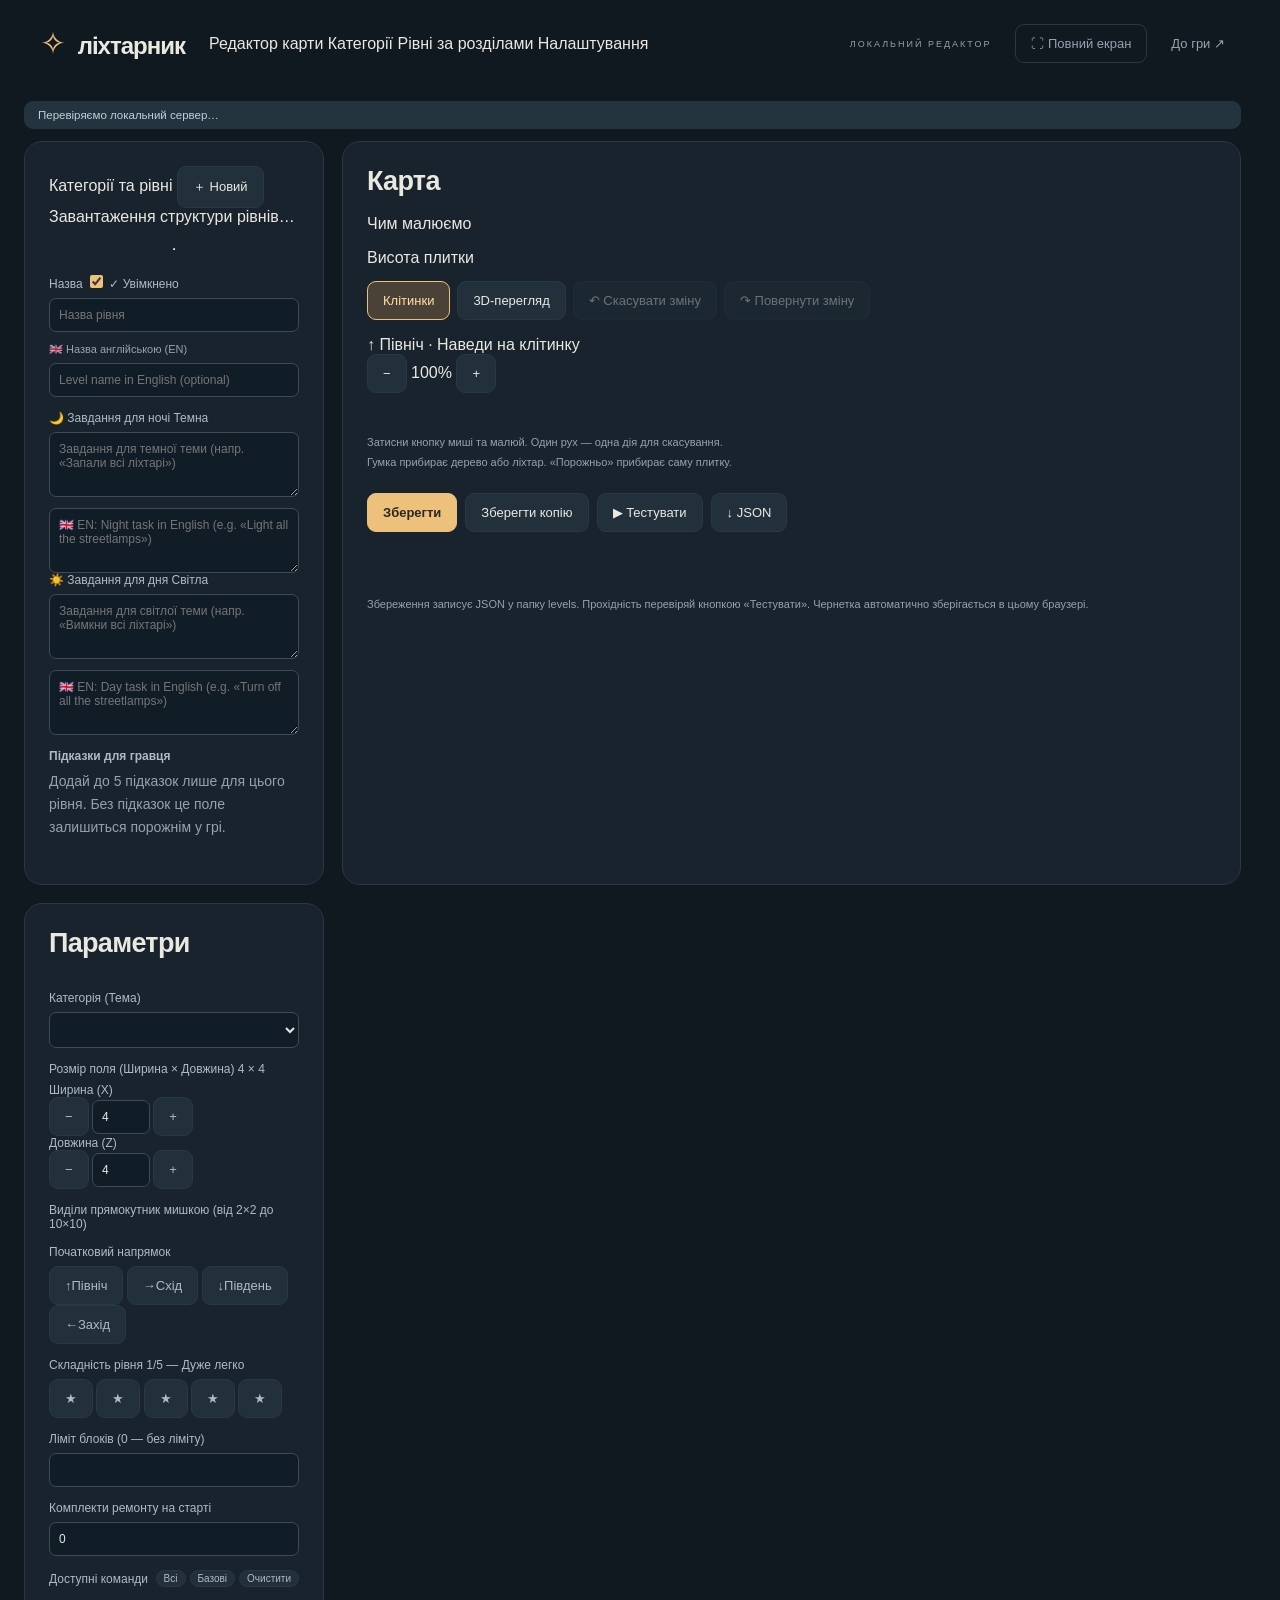
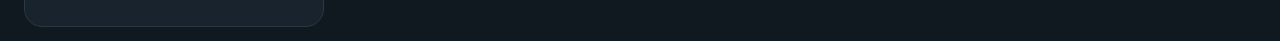
==== admin/index.html @ 7a28d60d "Bump asset version to v0.3 so CDN serves fresh CSS and JS Cloudflare kept serving the old home.css/g" ====
<!doctype html>
<html lang="uk">
<head>
  <meta charset="utf-8">
  <meta name="viewport" content="width=device-width,initial-scale=1">
  <title>Редактор — Ліхтарник</title>
  <link rel="stylesheet" href="../style.css?v0.3">
  <link rel="stylesheet" href="editor.css?v0.3">
  <link rel="stylesheet" href="hints.css?v0.3">
  <link rel="stylesheet" href="auth.css?v0.3">
  <script src="auth.js?v0.3"></script>
</head>
<body>
  <header>
    <a class="brand" href="../"><span class="brand-icon">✧</span> ліхтарник</a>
    <nav class="admin-nav" aria-label="Розділи адмінки">
      <a href="index.html" class="admin-tab active" aria-current="page">Редактор карти</a>
      <a href="categories.html" class="admin-tab">Категорії</a>
      <a href="levels.html" class="admin-tab">Рівні за розділами</a>
      <a href="settings.html" class="admin-tab">Налаштування</a>
    </nav>
    <span class="header-note">ЛОКАЛЬНИЙ РЕДАКТОР</span>
    <button id="admin-fullscreen" class="quiet btn-admin-fullscreen" aria-label="Повний екран" title="Увімкнути повний екран">⛶ Повний екран</button>
    <a class="back" href="../">До гри ↗</a>
  </header>

  <main>
    <h1 style="position:absolute;width:1px;height:1px;padding:0;margin:-1px;overflow:hidden;clip:rect(0,0,0,0);white-space:nowrap;border:0">Редактор рівнів</h1>
    <div id="connection" class="notice" style="margin-bottom:12px;padding:8px 14px;font-size:11.5px">Перевіряємо локальний сервер…</div>

    <div class="admin-layout">
      <!-- Ліва панель: Список рівнів, назва, завдання -->
      <section class="panel editor-sidebar-left">
        <div class="admin-fields">
          <div class="level-nav-panel">
            <div class="level-nav-head">
              <span class="level-nav-title">Категорії та рівні</span>
              <button type="button" id="new" class="btn-new-global" title="Створити новий рівень">＋ Новий</button>
            </div>
            <div id="level-tree" class="level-tree-container">
              <div class="tree-loading">Завантаження структури рівнів…</div>
            </div>
          </div>

          <hr class="nav-divider">

          <div class="field field-level-title-group">
            <div class="field-title-header">
              <label for="name" class="field-label-text">Назва</label>
              <label class="level-enabled-toggle is-enabled" title="Якщо галочку знято — рівень вимкнений та прихований від гравців у грі">
                <input type="checkbox" id="level-enabled" checked>
                <span id="level-enabled-label" class="level-enabled-status">✓ Увімкнено</span>
              </label>
            </div>
            <input id="name" maxlength="80" placeholder="Назва рівня">
            <label for="nameEn" class="field-label-text" style="margin-top:4px;font-size:11px;opacity:0.85">🇬🇧 Назва англійською (EN)</label>
            <input id="nameEn" maxlength="80" placeholder="Level name in English (optional)">
          </div>
          <input type="hidden" id="id">
          <div class="task-fields-container">
            <div class="field task-field task-night">
              <label for="descriptionNight" class="task-field-label">
                <span class="theme-icon">🌙</span>
                <span>Завдання для ночі</span>
                <span class="task-badge night-badge">Темна</span>
              </label>
              <textarea id="descriptionNight" maxlength="500" placeholder="Завдання для темної теми (напр. «Запали всі ліхтарі»)" rows="2"></textarea>
              <textarea id="descriptionNightEn" maxlength="500" placeholder="🇬🇧 EN: Night task in English (e.g. «Light all the streetlamps»)" rows="2" style="margin-top:4px"></textarea>
            </div>
            <div class="field task-field task-day">
              <label for="descriptionDay" class="task-field-label">
                <span class="theme-icon">☀️</span>
                <span>Завдання для дня</span>
                <span class="task-badge day-badge">Світла</span>
              </label>
              <textarea id="descriptionDay" maxlength="500" placeholder="Завдання для світлої теми (напр. «Вимкни всі ліхтарі»)" rows="2"></textarea>
              <textarea id="descriptionDayEn" maxlength="500" placeholder="🇬🇧 EN: Day task in English (e.g. «Turn off all the streetlamps»)" rows="2" style="margin-top:4px"></textarea>
            </div>
            <input type="hidden" id="description">
          </div>
          <div class="field level-hints-section">
            <strong>Підказки для гравця</strong>
            <p class="level-hints-source">Додай до 5 підказок лише для цього рівня. Без підказок це поле залишиться порожнім у грі.</p>
            <div id="level-hints" class="hint-editor-list"></div>
          </div>
        </div>
      </section>

      <!-- Центральна панель: Карта та малювання -->
      <section class="panel editor-main">
        <div class="section-top" style="margin-top:0">
          <h2>Карта</h2>
          <span id="dirty" class="dirty"></span>
        </div>
        <div class="brush-panel">
          <span class="brush-label">Чим малюємо</span>
          <div class="toolbar" id="tools"></div>
          <div id="height-tools" class="height-tools">
            <span>Висота плитки</span>
            <div id="heights"></div>
          </div>
          <div id="lamp-tools" class="lamp-tools" hidden>
            <span id="light-tools-label">Стан світла (для ночі)</span>
            <div class="lamp-state-buttons" role="radiogroup" aria-label="Стан світла для ночі">
              <button type="button" id="lamp-state-off" class="lamp-state-btn selected" data-state="off" aria-pressed="true">
                <span class="lamp-dot off">●</span>
                <span>Вимкнений</span>
              </button>
              <button type="button" id="lamp-state-on" class="lamp-state-btn" data-state="on" aria-pressed="false">
                <span class="lamp-dot on">✦</span>
                <span>Ввімкнений</span>
              </button>
              <button type="button" id="lamp-state-spark" class="lamp-state-btn" data-state="spark" aria-pressed="false">
                <span class="lamp-dot spark">⚡</span>
                <span>Іскрить</span>
              </button>
              <button type="button" id="lamp-state-no-bulb" class="lamp-state-btn" data-state="no-bulb" aria-pressed="false">
                <span class="lamp-dot no-bulb">💡⃠</span>
                <span>Без лампочки</span>
              </button>
            </div>
          </div>
          <div id="house-tools" class="house-tools" hidden>
            <span class="house-tools-label">Двері будиночка</span>
            <div id="house-direction-buttons" class="direction-group" role="radiogroup" aria-label="Напрямок дверей будиночка">
              <button type="button" class="dir-btn" data-dir="0" title="Північ (вгору)"><span class="dir-arrow">↑</span><span>Північ</span></button>
              <button type="button" class="dir-btn" data-dir="1" title="Схід (вправо)"><span class="dir-arrow">→</span><span>Схід</span></button>
              <button type="button" class="dir-btn selected" data-dir="2" title="Південь (вниз)"><span class="dir-arrow">↓</span><span>Південь</span></button>
              <button type="button" class="dir-btn" data-dir="3" title="Захід (вліво)"><span class="dir-arrow">←</span><span>Захід</span></button>
            </div>
          </div>
          <p id="brush-hint" class="brush-hint"></p>
        </div>
        <div class="toolbar">
          <button id="view-grid" class="selected">Клітинки</button>
          <button id="view-3d">3D-перегляд</button>
          <button id="undo" disabled title="Скасувати зміну (Ctrl+Z)">↶ Скасувати зміну</button>
          <button id="redo" disabled title="Повернути зміну (Ctrl+Y, Ctrl+Shift+Z)">↷ Повернути зміну</button>
        </div>
        <div id="map-workspace" class="map-workspace">
          <div class="map-topbar">
            <span>↑ Північ <span id="cell-info">· Наведи на клітинку</span></span>
            <div class="zoom-tools">
              <button id="zoom-out" aria-label="Зменшити карту">−</button>
              <span id="zoom-value">100%</span>
              <button id="zoom-in" aria-label="Збільшити карту">+</button>
            </div>
          </div>
          <div id="map-scroll" class="map-scroll">
            <div id="grid" class="edit-grid" aria-label="Редактор клітинок"></div>
          </div>
        </div>
        <div id="preview" class="scene" hidden></div>
        <p class="editor-legend">Затисни кнопку миші та малюй. Один рух — одна дія для скасування.<br>Гумка прибирає дерево або ліхтар. «Порожньо» прибирає саму плитку.</p>
        <div class="admin-actions">
          <button id="save" class="primary">Зберегти</button>
          <button id="copy">Зберегти копію</button>
          <button id="test">▶ Тестувати</button>
          <button id="export">↓ JSON</button>
        </div>
        <p id="status" class="status" role="status" aria-live="polite"></p>
        <p class="help">Збереження записує JSON у папку levels. Прохідність перевіряй кнопкою «Тестувати». Чернетка автоматично зберігається в цьому браузері.</p>
      </section>

      <!-- Права панель: Параметри рівня (Категорія, розмір, команди) -->
      <section class="panel editor-sidebar-right">
        <div class="admin-fields">
          <div class="section-top" style="margin-top:0">
            <h2>Параметри</h2>
          </div>
          <label class="field">Категорія (Тема)
            <select id="category"></select>
          </label>
          <div class="field size-picker-container">
            <div class="size-picker-header">
              <span>Розмір поля (Ширина × Довжина)</span>
              <span id="size-preview-badge" class="size-badge">4 × 4</span>
            </div>
            <div class="size-steppers">
              <div class="size-stepper-item">
                <span class="size-stepper-label">Ширина (X)</span>
                <div class="size-stepper-control">
                  <button type="button" id="btn-width-dec" class="size-step-btn" title="Зменшити ширину" aria-label="Зменшити ширину">−</button>
                  <input type="number" id="width" min="2" max="10" value="4" class="size-input" aria-label="Ширина поля (від 2 до 10)">
                  <button type="button" id="btn-width-inc" class="size-step-btn" title="Збільшити ширину" aria-label="Збільшити ширину">+</button>
                </div>
              </div>
              <div class="size-stepper-item">
                <span class="size-stepper-label">Довжина (Z)</span>
                <div class="size-stepper-control">
                  <button type="button" id="btn-depth-dec" class="size-step-btn" title="Зменшити довжину" aria-label="Зменшити довжину">−</button>
                  <input type="number" id="depth" min="2" max="10" value="4" class="size-input" aria-label="Довжина поля (від 2 до 10)">
                  <button type="button" id="btn-depth-inc" class="size-step-btn" title="Збільшити довжину" aria-label="Збільшити довжину">+</button>
                </div>
              </div>
            </div>
            <div id="size-matrix" class="size-matrix" role="grid" aria-label="Вибір розміру поля"></div>
            <div class="size-picker-hint">
              <span id="size-picker-info">Виділи прямокутник мишкою (від 2×2 до 10×10)</span>
            </div>
          </div>
          <div class="field">
            <span>Початковий напрямок</span>
            <div id="direction-buttons" class="direction-group" role="radiogroup" aria-label="Початковий напрямок персонажа">
              <button type="button" class="dir-btn" data-dir="0" title="Північ (верх карти)"><span class="dir-arrow">↑</span><span>Північ</span></button>
              <button type="button" class="dir-btn" data-dir="1" title="Схід (вправо)"><span class="dir-arrow">→</span><span>Схід</span></button>
              <button type="button" class="dir-btn" data-dir="2" title="Південь (вниз)"><span class="dir-arrow">↓</span><span>Південь</span></button>
              <button type="button" class="dir-btn" data-dir="3" title="Захід (вліво)"><span class="dir-arrow">←</span><span>Захід</span></button>
            </div>
          </div>
          <div class="field">
            <div class="diff-picker-header">
              <span>Складність рівня</span>
              <span id="diff-picker-label" class="diff-picker-label">1/5 — Дуже легко</span>
            </div>
            <div id="difficulty-picker" class="difficulty-picker" role="radiogroup" aria-label="Складність рівня">
              <button type="button" class="diff-star-btn" data-value="1" title="1/5 — Дуже легко" aria-label="1 зірка — Дуже легко">★</button>
              <button type="button" class="diff-star-btn" data-value="2" title="2/5 — Легко" aria-label="2 зірки — Легко">★</button>
              <button type="button" class="diff-star-btn" data-value="3" title="3/5 — Середня" aria-label="3 зірки — Середня">★</button>
              <button type="button" class="diff-star-btn" data-value="4" title="4/5 — Складно" aria-label="4 зірки — Складно">★</button>
              <button type="button" class="diff-star-btn" data-value="5" title="5/5 — Дуже складно" aria-label="5 зірок — Дуже складно">★</button>
            </div>
            <input type="hidden" id="difficulty" value="1">
          </div>
          <label class="field">Ліміт блоків (0 — без ліміту)
            <input id="limit" type="number" min="0" max="100">
          </label>
          <label class="field">Комплекти ремонту на старті
            <input id="repairKits" type="number" min="0" max="99" value="0">
          </label>
          <div class="field">
            <div style="display:flex;justify-content:space-between;align-items:center">
              <span>Доступні команди</span>
              <div style="display:flex;gap:4px">
                <button type="button" id="btn-all-cmds" style="padding:2px 7px;font-size:10px">Всі</button>
                <button type="button" id="btn-basic-cmds" style="padding:2px 7px;font-size:10px">Базові</button>
                <button type="button" id="btn-clear-cmds" style="padding:2px 7px;font-size:10px">Очистити</button>
              </div>
            </div>
            <div id="allowed" class="check-list"></div>
          </div>
          <div class="field" id="field-if-settings" style="display:none;background:rgba(255,255,255,0.03);padding:10px;border-radius:6px;border:1px solid rgba(255,255,255,0.08);margin-top:8px">
            <div style="font-weight:600;font-size:12px;margin-bottom:8px;display:flex;align-items:center;gap:6px">
              <span>❓ Налаштування «Якщо» (if)</span>
            </div>
            <div style="font-size:11px;opacity:0.8;margin-bottom:4px">Гілки розгалуження:</div>
            <div class="check-list" style="margin-bottom:8px">
              <label><input type="checkbox" id="if-allow-elif"> ＋ elif (інакше якщо)</label>
              <label><input type="checkbox" id="if-allow-else"> ＋ else (інакше)</label>
            </div>
            <div style="display:flex;justify-content:space-between;align-items:center;margin-bottom:4px">
              <span style="font-size:11px;opacity:0.8">Доступні датчики (умови):</span>
              <div style="display:flex;gap:4px">
                <button type="button" id="btn-all-sensors" style="padding:2px 7px;font-size:10px">Всі</button>
                <button type="button" id="btn-clear-sensors" style="padding:2px 7px;font-size:10px">Очистити</button>
              </div>
            </div>
            <div id="allowed-sensors" class="check-list"></div>
          </div>
        </div>
      </section>
    </div>
  </main>
  <script type="module" src="admin.js?v0.3"></script>
</body>
</html>
---- style.css ----
:root{font-family:Inter,"Segoe UI",Arial,sans-serif;color:#e9e9df;background:#101820;font-synthesis:none;color-scheme:dark;--muted:#93a3ae;--gold:#edc17c;--line:#2a3843;--panel:#18232d}html{scrollbar-gutter:stable}*{box-sizing:border-box}body{margin:0;min-height:100vh;display:flex;flex-direction:column}button,input,select,textarea{font:inherit}button,a,input,select,textarea{touch-action:manipulation}button{cursor:pointer}a{color:inherit;text-decoration:none}button{color:inherit;border:1px solid var(--line);background:#21303a;padding:11px 15px;border-radius:9px;font-size:13px}button:hover{background:#30414b}button:disabled{opacity:.4;cursor:default}button:focus-visible,a:focus-visible,input:focus-visible,select:focus-visible,textarea:focus-visible{outline:2px solid var(--gold);outline-offset:3px}header{width:100%;max-width:1440px;margin:0 auto;padding:24px 40px;display:flex;align-items:center;gap:24px;box-sizing:border-box}.brand{font-size:24px;font-weight:700;letter-spacing:-1px}.brand-icon{color:var(--gold);font-size:31px;margin-right:7px}.header-note{font-size:9px;letter-spacing:2px;color:var(--muted);margin-left:auto}.quiet{background:transparent;color:var(--muted)}main{flex:1;width:100%;max-width:1360px;margin:14px auto;padding:0 24px;box-sizing:border-box}footer{margin-top:auto;color:#687d8b;text-align:center;font-size:11px;padding:28px}h1,h2,h3,p{margin-top:0}h1{font-size:52px;line-height:1.08;letter-spacing:-2px;font-weight:650}h2{font-size:27px;letter-spacing:-.7px}h3{font-size:18px}p{line-height:1.65;color:var(--muted);font-size:14px}.eyebrow{font-size:10px;letter-spacing:2.5px;color:var(--gold);font-weight:650}.hero{display:grid;grid-template-columns:1fr 1fr;min-height:340px;align-items:center;border:1px solid var(--line);border-radius:20px;overflow:hidden;background:radial-gradient(ellipse at 80% 50%,#26343a,#15212b 65%);margin-bottom:36px}.hero-copy{padding:42px}.hero h1{margin:19px 0}.hero p{max-width:390px;margin:0}.hero-art{height:340px;position:relative}.section-top{display:flex;align-items:center;justify-content:space-between;gap:16px;margin:24px 0 18px}.section-top h2{margin:0}.section-top span{font-size:12px;color:var(--muted)}.level-grid{display:grid;grid-template-columns:repeat(3,1fr);gap:18px}.level-card{background:var(--panel);border:1px solid var(--line);border-radius:15px;overflow:hidden;transition:transform .2s,border-color .2s}.level-card:hover{transform:translateY(-3px);border-color:#a88d63}.card-art{height:145px;display:flex;align-items:center;justify-content:center;background:radial-gradient(ellipse,#31413e,#1b2931);position:relative}.mini-map{display:grid;gap:4px;transform:rotateX(48deg) rotateZ(-38deg);width:105px;height:105px}.mini-cell{background:#51656b;border-radius:2px;border-bottom:3px solid #30434b}.mini-cell.lamp{background:#e6bc72;box-shadow:0 0 15px #e6bc7266}.mini-cell.tree{background:#264d41}.mini-cell.hole{opacity:0}.badge{position:absolute;top:14px;left:16px;font-size:10px;color:#d4bd91;letter-spacing:1px}.completed{position:absolute;right:14px;top:14px;font-size:10px;color:#a3d2ac}.card-body{padding:22px}.card-body h3{margin-bottom:8px}.card-body p{font-size:12px;min-height:40px}.card-bottom{display:flex;justify-content:space-between;align-items:center;color:var(--gold);font-size:12px}.card-bottom span:first-child{color:var(--muted);font-size:10px}.game-top{display:flex;justify-content:space-between;align-items:center;margin:8px 0 20px;gap:12px}.back{color:var(--muted);font-size:13px}.game-layout{display:grid;grid-template-columns:minmax(0,1fr) 350px;gap:18px}.world{border:1px solid var(--line);border-radius:18px;overflow:hidden;background:#14212b;min-width:0;display:flex;flex-direction:column}.world-heading{padding:27px 30px 0}.world-heading h2{margin:10px 0}.world-heading p{margin-bottom:0}.scene{min-height:440px;position:relative;flex:1}.scene canvas,.hero-art canvas{display:block;width:100%;height:100%;position:absolute;inset:0}.world-bottom{display:flex;align-items:center;justify-content:space-between;gap:12px;padding:18px 27px;font-size:12px;color:var(--muted)}.lamp-count{color:var(--gold)}aside,.panel{border:1px solid var(--line);border-radius:18px;background:var(--panel);padding:24px}.section-label{display:flex;justify-content:space-between;align-items:center;font-size:14px;font-weight:600}.help{font-size:11px;margin:8px 0 15px}.palette{display:grid;grid-template-columns:1fr 1fr;gap:7px;margin-bottom:25px}.command{display:flex;align-items:center;gap:8px;padding:10px 9px;text-align:left;background:#23343e;font-size:11px}.command .icon{font-size:20px;color:var(--gold);width:20px;text-align:center}.count{font-size:11px;font-weight:400;color:var(--muted)}.program{min-height:170px;max-height:400px;overflow:auto;border:1px dashed #46535a;border-radius:10px;padding:9px;background:#121d26;margin-top:12px}.program:empty:before,.loop-body:empty:before{content:'Перетягни команду сюди';display:block;text-align:center;font-size:11px;color:#788e9d;padding:35px 4px}.block{border:1px solid #38505a;border-radius:7px;background:#243640;margin:5px 0;padding:7px;font-size:12px}.block-head{display:flex;align-items:center;gap:8px;cursor:grab}.block-head>span:first-child{color:var(--gold);font-size:18px}.block-head .block-remove{margin-left:auto;background:transparent;border:0;padding:0 4px;font-size:18px;color:#9aaeb8}.block select{width:51px;padding:3px}.block.active{border-color:var(--gold);box-shadow:0 0 0 1px var(--gold)}.loop{background:#2f3040;border-color:#57516a}.loop-body{min-height:65px;margin:8px 0 0 10px;padding:4px 6px;border-left:2px solid #9480b2}.loop-body.selected{background:#414151;outline:1px dashed #9480b2}.loop-hint{font-size:10px;color:#b5a7ca;display:block;padding-top:7px;cursor:pointer}.controls{display:flex;gap:8px;margin-top:18px}.primary{background:var(--gold);border-color:var(--gold);color:#292821;font-weight:650}.primary:hover{background:#f6d69d}#run{flex:1}.status{padding:12px 0 0;font-size:12px;min-height:55px;margin:0}.status.error{color:#efa29a}.status.success{color:#b1d9a0}.win{padding:18px;border:1px solid #6e8b5b;border-radius:10px;background:#26372f;margin-top:15px}.win p{color:#c4dab7;margin:0 0 12px}.rules{margin-top:16px;color:var(--muted);font-size:11px;line-height:1.8}.rules summary{cursor:pointer;color:#c6d2d8}.loading{padding:60px;text-align:center}.admin-layout{display:grid;grid-template-columns:300px 1fr;gap:18px}.admin-title{margin-bottom:24px}.admin-title h1{font-size:32px;margin-bottom:8px}.admin-fields{display:flex;flex-direction:column;gap:14px}.field{display:flex;flex-direction:column;gap:7px;font-size:12px;color:#aebbc4}input,select,textarea{background:#111d26;border:1px solid #3a4c58;border-radius:7px;padding:9px;color:#e4e8e7;min-width:0}textarea{resize:vertical;min-height:65px}.two-fields{display:grid;grid-template-columns:1fr 1fr;gap:10px}.check-list{display:grid;gap:9px;margin-top:8px}.check-list label{font-size:12px;color:#c1ccd2;display:flex;align-items:center;gap:8px}input[type=checkbox]{accent-color:#edc17c}.toolbar{display:flex;gap:7px;flex-wrap:wrap;margin-bottom:16px}.toolbar button.selected{border-color:var(--gold);background:#4a4236;color:#ffe1a7}.edit-grid{display:grid;gap:5px;max-width:580px;margin:20px auto;user-select:none;touch-action:none}.edit-cell{padding:0;aspect-ratio:1;min-width:0;border-radius:6px;border:1px solid #566b78;background:#304754;display:flex;flex-direction:column;align-items:center;justify-content:center;gap:2px;font-size:clamp(10px,2vw,18px)}.edit-cell small{font-size:10px;color:#a5b8c3}.edit-cell.hole{background:#101922;border:1px dashed #34424c;color:#52636e}.editor-main{min-width:0}.editor-main .scene{height:490px;min-height:300px}.admin-actions{display:flex;gap:8px;flex-wrap:wrap;margin-top:20px}.notice{font-size:12px;padding:12px 16px;background:#24343f;border-radius:9px;color:#bed0dc;margin-bottom:20px}.dirty{color:var(--gold);font-size:11px}.editor-legend{font-size:11px;line-height:1.8;color:var(--muted)}[hidden]{display:none!important}@media(min-width:1500px){.scene{min-height:540px}}@media(max-width:1000px){.game-layout{grid-template-columns:minmax(0,1fr) 310px}.hero h1{font-size:42px}.level-grid{grid-template-columns:repeat(2,1fr)}.header-note{display:none}}@media(max-width:740px){header{padding:20px;gap:10px}.brand{font-size:20px}main{padding:0 14px}.hero{grid-template-columns:1fr}.hero-copy{padding:28px}.hero h1{font-size:38px}.hero-art{height:240px}.game-layout,.admin-layout{grid-template-columns:1fr}.scene{min-height:340px}.world-heading{padding:22px 22px 0}.level-grid{grid-template-columns:1fr 1fr;gap:10px}.card-body{padding:15px}.card-art{height:125px}.card-body h3{font-size:16px}.card-body p{min-height:65px}.admin-layout>.panel{order:0}.program{max-height:none}.game-top{flex-wrap:wrap}.editor-main .scene{height:340px}.header-note{display:none}}@media(prefers-reduced-motion:reduce){*{scroll-behavior:auto!important;transition:none!important}}

/* Game: scene above a horizontal command workbench. */
.game-layout{grid-template-columns:minmax(0,1fr);gap:16px}.game-layout .world-heading{padding:20px 26px 0}.game-layout .world-heading h2{margin:7px 0}.game-layout .scene{min-height:280px;height:clamp(280px,38vh,430px);flex:none}.game-layout .world-bottom{padding:12px 26px}.program-panel{min-width:0;padding:22px 26px}.program-panel .palette{display:flex;gap:9px;overflow-x:auto;padding:3px 2px 12px;margin:0 0 15px}.program-panel .command{flex:0 0 auto;padding:12px 15px;gap:10px;min-height:48px;cursor:grab;font-size:12px;border-color:#3b505c;border-bottom-width:3px}.program-panel .command:active{cursor:grabbing}.command-grip{color:#718996;font-size:17px;margin-left:8px}.program-panel .program{display:flex;flex-wrap:wrap;align-content:flex-start;align-items:flex-start;gap:10px;padding:16px;min-height:125px;max-height:none;overflow:visible;border:1px dashed #4b6371;background:linear-gradient(135deg,#111e28,#16242d);transition:border-color .15s,background .15s}.program-panel .program:empty:before{content:'＋ Перетягни сюди першу команду';width:100%;padding:31px 5px;color:#819bab;font-size:12px}.program-panel .block{flex:0 0 auto;margin:0;min-width:145px;max-width:100%;padding:11px;border-radius:9px;box-shadow:0 3px 0 #0d1921;border-color:#415d6a}.program-panel .block-head{gap:10px;min-height:25px;white-space:nowrap}.block-number{font-size:9px;color:#829aa6;margin-left:6px}.program-panel .block-head .block-remove{margin-left:auto;width:20px}.program-panel .loop{min-width:100%;width:fit-content;max-width:none;flex:0 1 auto;padding:12px;background:#292d3d;border-color:#655d82}.program-panel .loop>.block-head{gap:9px}.program-panel .loop>.block-head select{margin-left:auto}.program-panel .loop-body{display:flex;flex-wrap:wrap;align-items:flex-start;align-content:flex-start;gap:8px;margin:10px 0 0;padding:12px;min-height:84px;min-width:calc(100% - 10px);width:fit-content;max-width:none;border:1px dashed #70628c;border-radius:8px;background:#171f2d}.program-panel .loop-body:empty:before{width:100%;padding:19px 10px;content:'＋ Команди всередині циклу';color:#aaa0bd}.program-panel .loop-body .block{min-width:130px;font-size:11px;padding:8px}.program-panel .loop-hint{padding:8px 0 0;font-size:10px;border:0}.program-panel .controls{justify-content:flex-end;margin-top:12px}.program-panel #run{flex:0 1 180px}.program-panel .status{min-height:36px}.program-panel .rules{margin-top:8px}.drag-source{opacity:.35!important}.program.receiving{border-color:#cba46a;background:#1e2c31}.program.receiving::after,.program.receiving:not(:empty)::after{display:none!important}.program-panel .drop-target{border-color:#f0c77e;box-shadow:inset 0 0 0 1px #edc17c33}.insertion-preview{display:flex;flex:0 0 auto;align-items:center;gap:10px;min-width:165px;max-width:100%;min-height:42px;height:42px;padding:9px 13px;background:#edc17c18;border:2px dashed #edc17c;border-radius:9px;color:#f4d49f;pointer-events:none;box-shadow:0 0 18px #edc17c0c;font-size:12px;box-sizing:border-box}.insertion-preview small{display:block;font-size:9px;color:#bfa77f;margin-top:3px}.preview-icon{font-size:22px}.insertion-preview.loop-preview{min-width:250px;min-height:42px;height:42px;border-color:#b4a1d8;background:#b4a1d818;color:#d3c3f0}.program-panel .block.active{border-color:var(--gold);box-shadow:0 0 0 2px #edc17c55,0 3px 0 #0d1921}@media(max-width:740px){.program-panel{padding:17px}.program-panel .palette{margin-bottom:12px}.program-panel .command{padding:10px;font-size:11px}.program-panel .program{padding:11px;gap:8px}.program-panel .block{min-width:125px;font-size:11px;padding:8px}.program-panel .block-head{gap:6px}.program-panel .loop{min-width:0;width:100%}.program-panel .loop-body{min-width:0;width:100%;padding:8px}.game-layout .scene{min-height:260px;height:300px}.game-layout .world-bottom{font-size:10px;gap:8px}.program-panel .insertion-preview{min-width:135px}.program-panel .loop-body .block{min-width:0}.program-panel .controls{justify-content:stretch}.program-panel #run{flex:1}}
.program-panel .command,.program-panel .block-head{touch-action:none;user-select:none}.drag-floating{position:fixed;top:0;left:0;z-index:1000;display:flex;align-items:center;gap:10px;padding:13px 17px;border-radius:10px;background:#314651;border:1px solid #f0cb83;color:#fff0cf;box-shadow:0 10px 30px #0007;pointer-events:none;font-size:12px;will-change:transform}.drag-floating>span{font-size:22px;color:#edc17c}.drag-floating.invalid{opacity:.55}.program-panel .command:disabled{cursor:default}

/* Light Theme support */
html[data-theme="light"], [data-theme="light"] {
  color-scheme: light;
  background: #f8f9fa;
  --muted: #596a77;
  --gold: #df9825;
  --line: #e2e6ea;
  --panel: #ffffff;
}

[data-theme="light"] body {
  background: #f8f9fa;
  color: #172633;
}

[data-theme="light"] footer {
  color: #7b8e9d;
  background: transparent;
}
footer {
  display: flex;
  flex-direction: column;
  align-items: center;
  gap: 4px;
}
.footer-quote {
  font-size: 11.5px;
}
.footer-developer {
  font-size: 11px;
  color: #8da5b6;
  font-weight: 550;
  letter-spacing: 0.2px;
}
[data-theme="light"] .footer-developer {
  color: #4a6374;
}

[data-theme="light"] button {
  background: #ffffff;
  border-color: #e6decb;
  color: #1a2d3b;
}

[data-theme="light"] button:hover {
  background: #fdf8ed;
}

[data-theme="light"] button.quiet {
  background: transparent;
  color: #596a77;
}

[data-theme="light"] button.quiet:hover {
  background: rgba(223, 152, 37, 0.08);
  color: #172633;
}

[data-theme="light"] .hero {
  background: linear-gradient(135deg, #fffdf9 0%, #fef6e4 100%);
  border-color: #ecdcb9;
  box-shadow: 0 8px 30px rgba(180, 130, 40, 0.06);
}

[data-theme="light"] .level-card {
  background: #ffffff;
  border-color: #ece3d0;
  box-shadow: 0 4px 18px rgba(180, 130, 40, 0.05);
}

[data-theme="light"] .level-card:hover {
  border-color: #df9825;
}

[data-theme="light"] .card-art {
  background: radial-gradient(ellipse at 50% 35%, #fffef9, #fdf3d7);
}

[data-theme="light"] .world {
  background: #f7f4ec;
  border-color: #e8decb;
  box-shadow: 0 8px 30px rgba(180, 130, 40, 0.05);
}

[data-theme="light"] .scene {
  background: #f7f4ec;
}

[data-theme="light"] .world-bottom {
  color: #1c3547;
  background: transparent;
}

[data-theme="light"] aside,
[data-theme="light"] .panel {
  background: #ffffff;
  border-color: #ece3d0;
  box-shadow: 0 8px 30px rgba(180, 130, 40, 0.05);
}

[data-theme="light"] .program-panel .program {
  background: #fcfaf5;
  border: 1.5px solid #e6decb;
  border-radius: 12px;
}

[data-theme="light"] .program-panel .program:empty:before {
  color: #6d8697;
}

[data-theme="light"] .program-panel .command {
  background: #ffffff;
  border-color: #dce0e5;
  color: #182d3c;
}

[data-theme="light"] .program-panel .command:hover {
  background: #f3f5f7;
}

[data-theme="light"] .program-panel .block {
  background: #ffffff;
  border-color: #dce0e5;
  box-shadow: 0 2px 0 #dce0e5;
  color: #172633;
}

[data-theme="light"] .program-panel .loop {
  background: #faf8fd;
  border-color: #d2c8e3;
}

[data-theme="light"] .program-panel .loop-body {
  background: #ffffff;
  border-color: #d2c8e3;
}

[data-theme="light"] .program-panel .loop-body:empty:before {
  color: #8c7fa6;
}

[data-theme="light"] .status {
  color: #1e293b;
  font-size: 13px;
}

[data-theme="light"] .status.success {
  color: #15803d;
  font-weight: 700;
}

[data-theme="light"] .status.error {
  color: #dc2626;
  font-weight: 700;
}

[data-theme="light"] .win {
  background: transparent;
  border: none;
  box-shadow: none;
  padding: 0;
}

[data-theme="light"] .program.receiving {
  background: #fffbeb;
  border-color: #f59e0b;
}

[data-theme="light"] .drag-floating {
  background: #ffffff;
  border: 1.5px solid #d97706;
  color: #1e293b;
  box-shadow: 0 10px 25px rgba(0, 0, 0, 0.12);
}

[data-theme="light"] .drag-floating>span {
  color: #d97706;
}

[data-theme="light"] input,
[data-theme="light"] select,
[data-theme="light"] textarea {
  background: #ffffff;
  border-color: #dce0e5;
  color: #172733;
}

[data-theme="light"] .function-card {
  background: #ffffff;
  border-color: #dce0e5;
  box-shadow: 0 2px 8px rgba(0, 0, 0, 0.04);
}

[data-theme="light"] .function-card>input {
  background: #f8fafc;
  border-color: #cbd5e1;
  color: #1e293b;
}

/* Difficulty stars */
.difficulty-stars {
  display: inline-flex;
  align-items: center;
  gap: 1.5px;
  font-size: 13px;
  line-height: 1;
  user-select: none;
  cursor: help;
  vertical-align: middle;
  transition: transform 0.15s ease;
}
.difficulty-stars:hover {
  transform: scale(1.08);
}
.diff-star {
  display: inline-block;
  font-style: normal;
  line-height: 1;
}
.diff-star.filled {
  text-shadow: 0 0 5px currentColor;
}
.diff-star.empty {
  color: #405260;
  opacity: 0.45;
}
[data-theme="light"] .diff-star.empty {
  color: #abbac7;
  opacity: 0.6;
}

html[lang="en"] .program:empty:before,
html[lang="en"] .loop-body:empty:before {
  content: 'Drag command here';
}
html[lang="en"] .program-panel .program:empty:before {
  content: '＋ Drag first command here';
}
html[lang="en"] .program-panel .loop-body:empty:before {
  content: '＋ Commands inside loop';
}

/* ==========================================================================
   Theme Switch Shimmering Background Effect (2 seconds)
   ========================================================================== */
body {
  position: relative;
  background-color: #101820;
  transition: background-color 2s cubic-bezier(0.4, 0, 0.2, 1);
}

[data-theme="light"] body,
body.theme-shimmer.theme-shimmer-to-light {
  background-color: #f8f9fa;
}

body.theme-shimmer.theme-shimmer-to-dark {
  background-color: #101820;
}

header,
main,
footer {
  position: relative;
  z-index: 1;
}

.level-card,
.card-art,
.hero,
aside,
.panel,
.world,
.program-panel,
.program,
.block,
.loop,
.loop-body,
.command,
button,
input,
select,
textarea,
summary {
  transition: background-color 0.7s cubic-bezier(0.2, 0.8, 0.2, 1),
              background 0.7s cubic-bezier(0.2, 0.8, 0.2, 1),
              border-color 0.7s cubic-bezier(0.2, 0.8, 0.2, 1),
              box-shadow 0.7s cubic-bezier(0.2, 0.8, 0.2, 1);
}

.scene canvas,
.hero-art canvas {
  transition: opacity 0.7s cubic-bezier(0.2, 0.8, 0.2, 1);
}

/* During theme transition fade-out: blocks and surfaces become transparent to let background sunrise/nightfall shine through */
body.theme-shimmer .level-card,
body.theme-shimmer .card-art,
body.theme-shimmer .hero,
body.theme-shimmer aside,
body.theme-shimmer .panel,
body.theme-shimmer .world,
body.theme-shimmer .program-panel,
body.theme-shimmer .game-top-bar,
body.theme-shimmer .game-help-card {
  pointer-events: none !important;
}

body.theme-shimmer:not(.theme-fade-in) .level-card,
body.theme-shimmer:not(.theme-fade-in) .card-art,
body.theme-shimmer:not(.theme-fade-in) .hero,
body.theme-shimmer:not(.theme-fade-in) aside,
body.theme-shimmer:not(.theme-fade-in) .panel,
body.theme-shimmer:not(.theme-fade-in) .world,
body.theme-shimmer:not(.theme-fade-in) .program-panel,
body.theme-shimmer:not(.theme-fade-in) .game-top-bar,
body.theme-shimmer:not(.theme-fade-in) .game-help-card {
  background: transparent !important;
  background-color: transparent !important;
  box-shadow: none !important;
}

/* Phase 1 (0ms - 950ms): #app smoothly fades out to completely transparent (opacity 0) */
body.theme-shimmer.theme-fade-out #app {
  animation: themeFadePhaseOut 0.95s cubic-bezier(0.4, 0, 0.2, 1) forwards !important;
  will-change: opacity, transform;
  pointer-events: none !important;
}

/* Phase 2 (950ms - 2000ms): At midpoint, new theme elements mount at opacity 0 and smoothly fade into view */
body.theme-shimmer.theme-fade-in #app {
  animation: themeFadePhaseIn 1.05s cubic-bezier(0.22, 1, 0.36, 1) forwards !important;
  will-change: opacity, transform;
  pointer-events: none !important;
}

/* Fallback 2s envelope if classes without phases are toggled */
body.theme-shimmer:not(.theme-fade-out):not(.theme-fade-in) #app {
  animation: themeBlocksFade 2s cubic-bezier(0.4, 0, 0.2, 1) forwards !important;
  will-change: opacity, transform;
}

@keyframes themeFadePhaseOut {
  0% {
    opacity: 1;
    transform: translateY(0) scale(1);
  }
  85% {
    opacity: 0;
    transform: translateY(3px) scale(0.994);
  }
  100% {
    opacity: 0;
    transform: translateY(3px) scale(0.994);
  }
}

@keyframes themeFadePhaseIn {
  0% {
    opacity: 0;
    transform: translateY(-3px) scale(0.994);
  }
  12% {
    opacity: 0;
    transform: translateY(-3px) scale(0.994);
  }
  100% {
    opacity: 1;
    transform: translateY(0) scale(1);
  }
}

/* Gradual fade to transparent at midpoint (~1s), then fade back to opaque with new colors */
@keyframes themeBlocksFade {
  0% {
    opacity: 1;
    transform: translateY(0) scale(1);
  }
  44% {
    opacity: 0;
    transform: translateY(3px) scale(0.994);
  }
  56% {
    opacity: 0;
    transform: translateY(-3px) scale(0.994);
  }
  100% {
    opacity: 1;
    transform: translateY(0) scale(1);
  }
}

@keyframes themeCanvasFade {
  0% {
    opacity: 1;
  }
  44% {
    opacity: 0;
  }
  56% {
    opacity: 0;
  }
  100% {
    opacity: 1;
  }
}

/* Directional shimmer overlay on the background (2 seconds transition) */
body::before {
  content: '';
  position: fixed;
  inset: 0;
  pointer-events: none;
  z-index: 0;
  opacity: 0;
  background-size: 100% 300%;
  will-change: opacity, background-position;
}

/* When switching to light theme (Day): sunrise rises from bottom to top (знизу вверх — сонце сходить) */
html[data-theme="light"] body.theme-shimmer:not(.theme-shimmer-to-dark)::before,
body.theme-shimmer.theme-shimmer-to-light::before {
  background-image: linear-gradient(
    180deg,
    #101820 0%,
    #172635 15%,
    #2a3b4c 30%,
    #edc17c 50%,
    #ffd580 65%,
    #fef3c7 80%,
    #f8f9fa 100%
  );
  animation: themeSunriseRise 2s cubic-bezier(0.4, 0, 0.2, 1) forwards;
}

/* When switching to dark theme (Night): night falls from top to bottom (зверху вниз — ніч опускається) */
html:not([data-theme="light"]) body.theme-shimmer:not(.theme-shimmer-to-light)::before,
body.theme-shimmer.theme-shimmer-to-dark::before {
  background-image: linear-gradient(
    180deg,
    #101820 0%,
    #172635 20%,
    #2a3b4c 35%,
    #edc17c 50%,
    #ffd580 65%,
    #fef3c7 80%,
    #f8f9fa 100%
  );
  animation: themeNightfallDescend 2s cubic-bezier(0.4, 0, 0.2, 1) forwards;
}

/* Sunrise: Bottom to Top (сонце сходить над горизонтом) */
@keyframes themeSunriseRise {
  0% {
    opacity: 0;
    background-position: 50% 0%;
  }
  18% {
    opacity: 0.92;
  }
  72% {
    opacity: 0.92;
    background-position: 50% 88%;
  }
  100% {
    opacity: 0;
    background-position: 50% 100%;
  }
}

/* Nightfall: Top to Bottom (ніч опускається з неба донизу) */
@keyframes themeNightfallDescend {
  0% {
    opacity: 0;
    background-position: 50% 100%;
  }
  18% {
    opacity: 0.92;
  }
  72% {
    opacity: 0.92;
    background-position: 50% 12%;
  }
  100% {
    opacity: 0;
    background-position: 50% 0%;
  }
}

/* Directional vertical aliases */
@keyframes themeShimmerBottomToTop {
  0% {
    opacity: 0.95;
    background-position: 50% 0%;
  }
  75% {
    opacity: 0.95;
    background-position: 50% 85%;
  }
  90% {
    opacity: 0.85;
    background-position: 50% 100%;
  }
  100% {
    opacity: 0;
    background-position: 50% 100%;
  }
}

@keyframes themeShimmerTopToBottom {
  0% {
    opacity: 0.95;
    background-position: 50% 100%;
  }
  75% {
    opacity: 0.95;
    background-position: 50% 15%;
  }
  90% {
    opacity: 0.85;
    background-position: 50% 0%;
  }
  100% {
    opacity: 0;
    background-position: 50% 0%;
  }
}

/* Fallback / simplified keyframe alias for backwards compatibility */
body.theme-shimmer:not(.theme-shimmer-to-light):not(.theme-shimmer-to-dark)::before {
  animation: themeShimmerSimple 2s ease-in-out forwards;
}

@keyframes themeShimmerSimple {
  0% {
    opacity: 0.95;
    background-position: 50% 100%;
  }
  100% {
    opacity: 0;
    background-position: 50% 0%;
  }
}

@media (prefers-reduced-motion: reduce) {
  body.theme-shimmer::before {
    animation: none !important;
    display: none !important;
  }
}
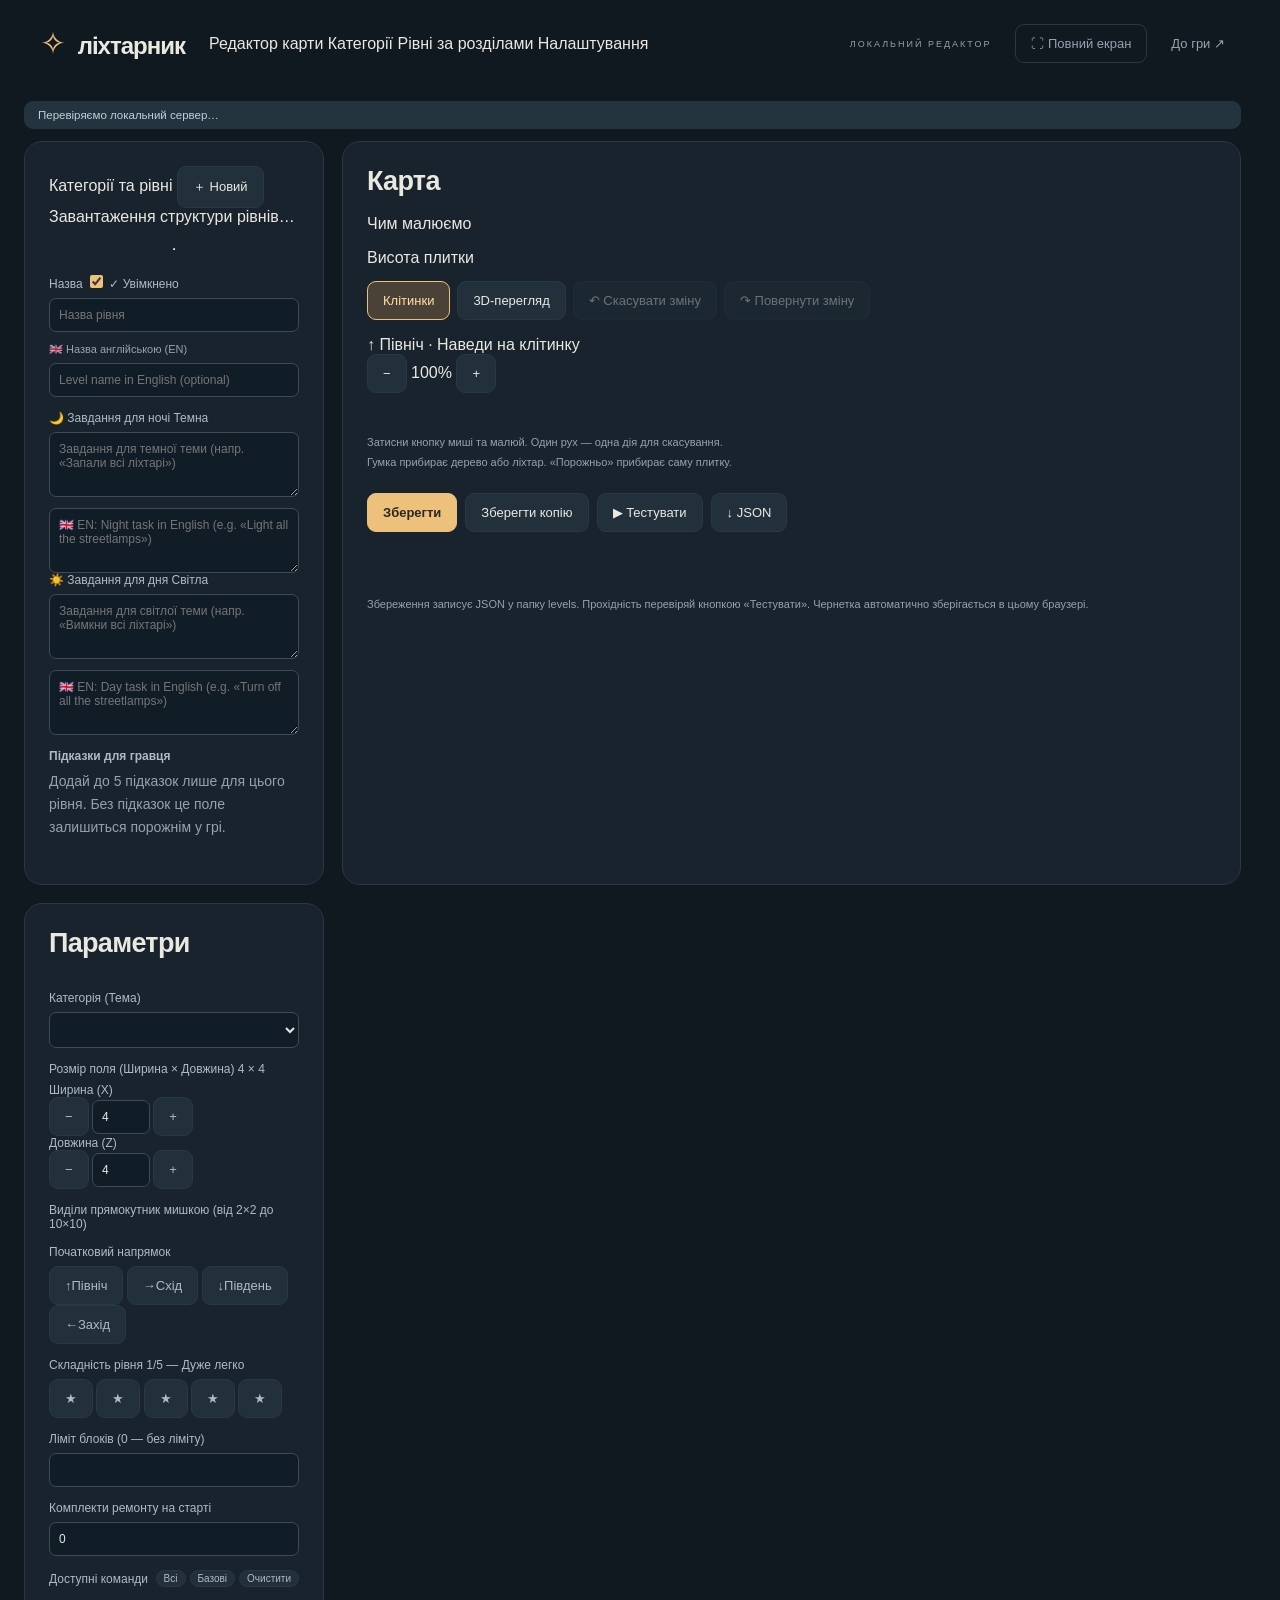
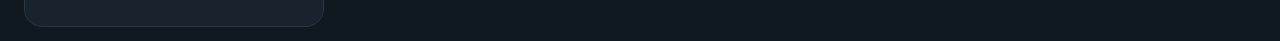
==== commit 9094667a: "Faster loading and a loading screen with progress - Preload every module so they download in paralle" ====
--- a/admin/index.html
+++ b/admin/index.html
@@ -4,11 +4,11 @@
   <meta charset="utf-8">
   <meta name="viewport" content="width=device-width,initial-scale=1">
   <title>Редактор — Ліхтарник</title>
-  <link rel="stylesheet" href="../style.css?v0.3">
-  <link rel="stylesheet" href="editor.css?v0.3">
-  <link rel="stylesheet" href="hints.css?v0.3">
-  <link rel="stylesheet" href="auth.css?v0.3">
-  <script src="auth.js?v0.3"></script>
+  <link rel="stylesheet" href="../style.css?v0.4">
+  <link rel="stylesheet" href="editor.css?v0.4">
+  <link rel="stylesheet" href="hints.css?v0.4">
+  <link rel="stylesheet" href="auth.css?v0.4">
+  <script src="auth.js?v0.4"></script>
 </head>
 <body>
   <header>
@@ -261,6 +261,6 @@
       </section>
     </div>
   </main>
-  <script type="module" src="admin.js?v0.3"></script>
+  <script type="module" src="admin.js?v0.4"></script>
 </body>
 </html>
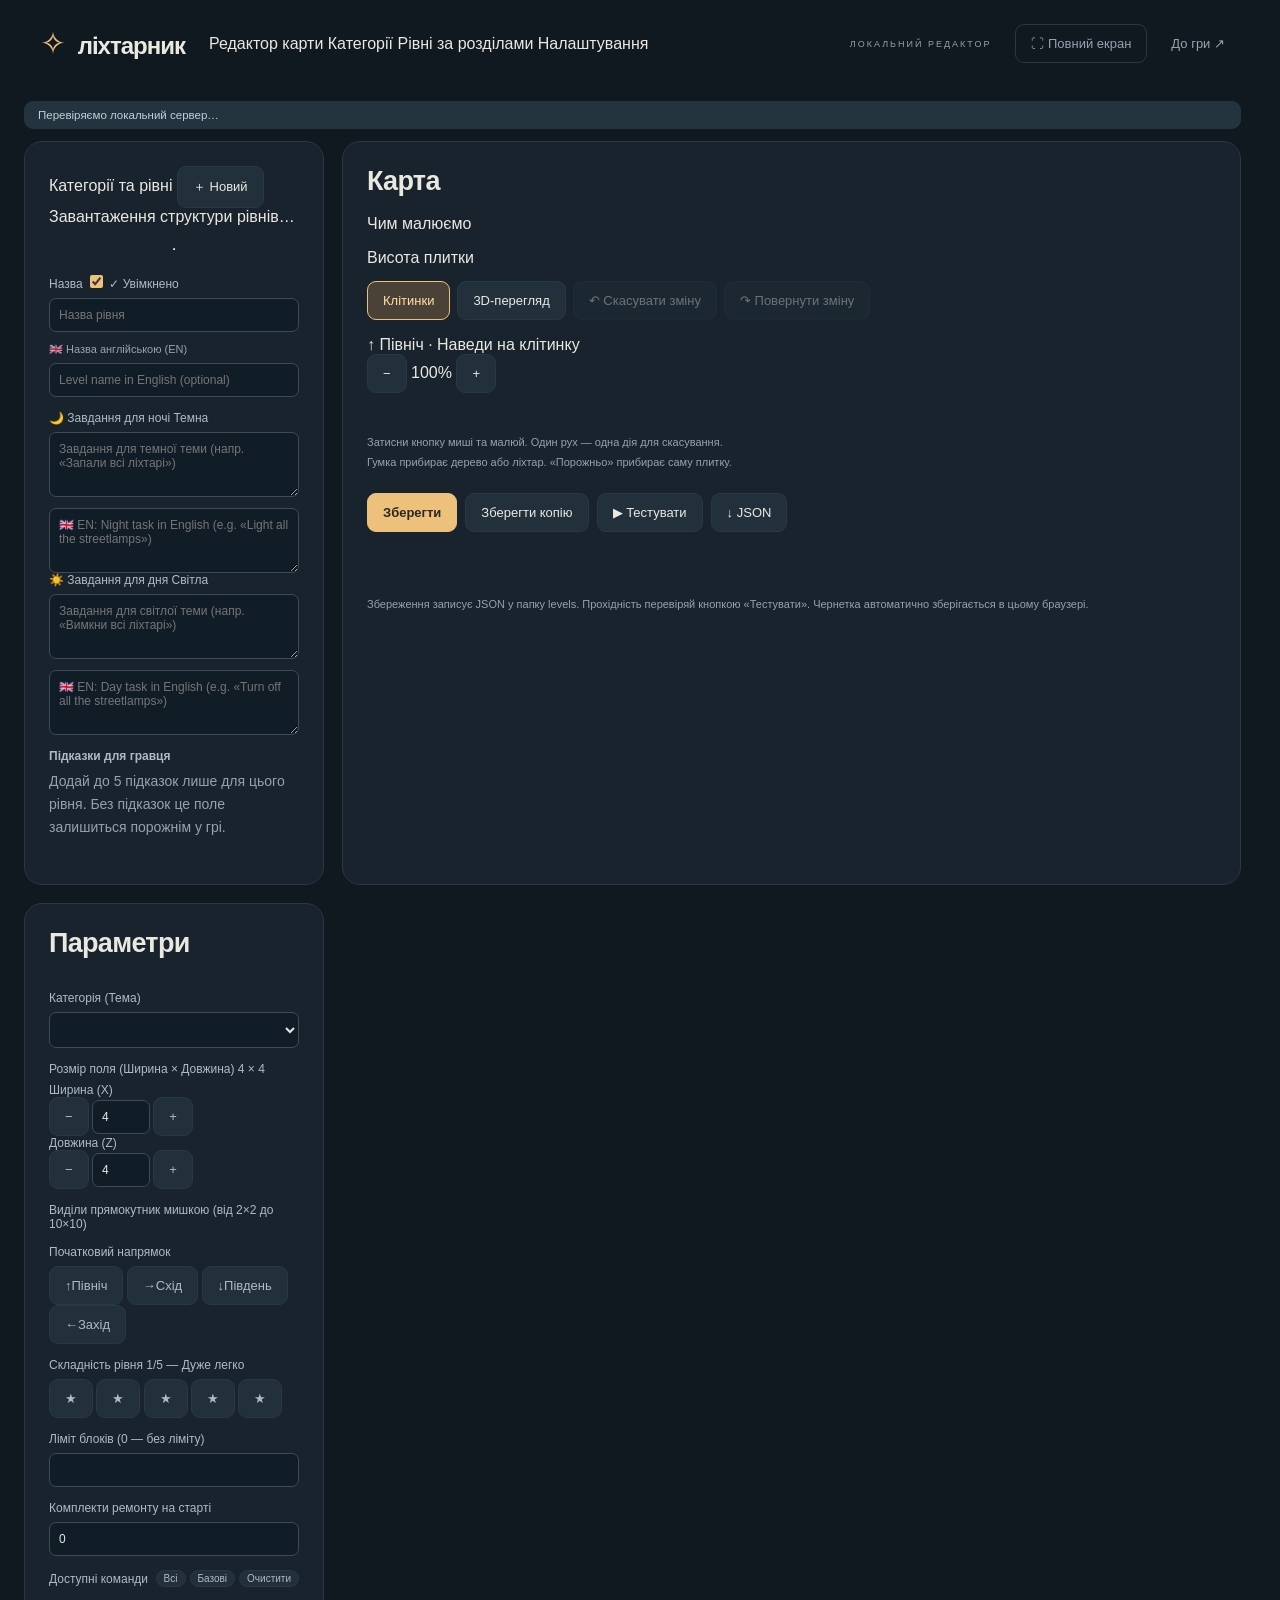
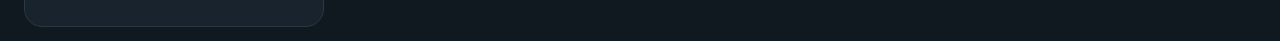
==== commit 79b0cea4: "Three distinct music tracks that cycle each time music is switched on Night walk (the original noctu" ====
--- a/admin/index.html
+++ b/admin/index.html
@@ -4,11 +4,11 @@
   <meta charset="utf-8">
   <meta name="viewport" content="width=device-width,initial-scale=1">
   <title>Редактор — Ліхтарник</title>
-  <link rel="stylesheet" href="../style.css?v0.4">
-  <link rel="stylesheet" href="editor.css?v0.4">
-  <link rel="stylesheet" href="hints.css?v0.4">
-  <link rel="stylesheet" href="auth.css?v0.4">
-  <script src="auth.js?v0.4"></script>
+  <link rel="stylesheet" href="../style.css?v0.5">
+  <link rel="stylesheet" href="editor.css?v0.5">
+  <link rel="stylesheet" href="hints.css?v0.5">
+  <link rel="stylesheet" href="auth.css?v0.5">
+  <script src="auth.js?v0.5"></script>
 </head>
 <body>
   <header>
@@ -261,6 +261,6 @@
       </section>
     </div>
   </main>
-  <script type="module" src="admin.js?v0.4"></script>
+  <script type="module" src="admin.js?v0.5"></script>
 </body>
 </html>
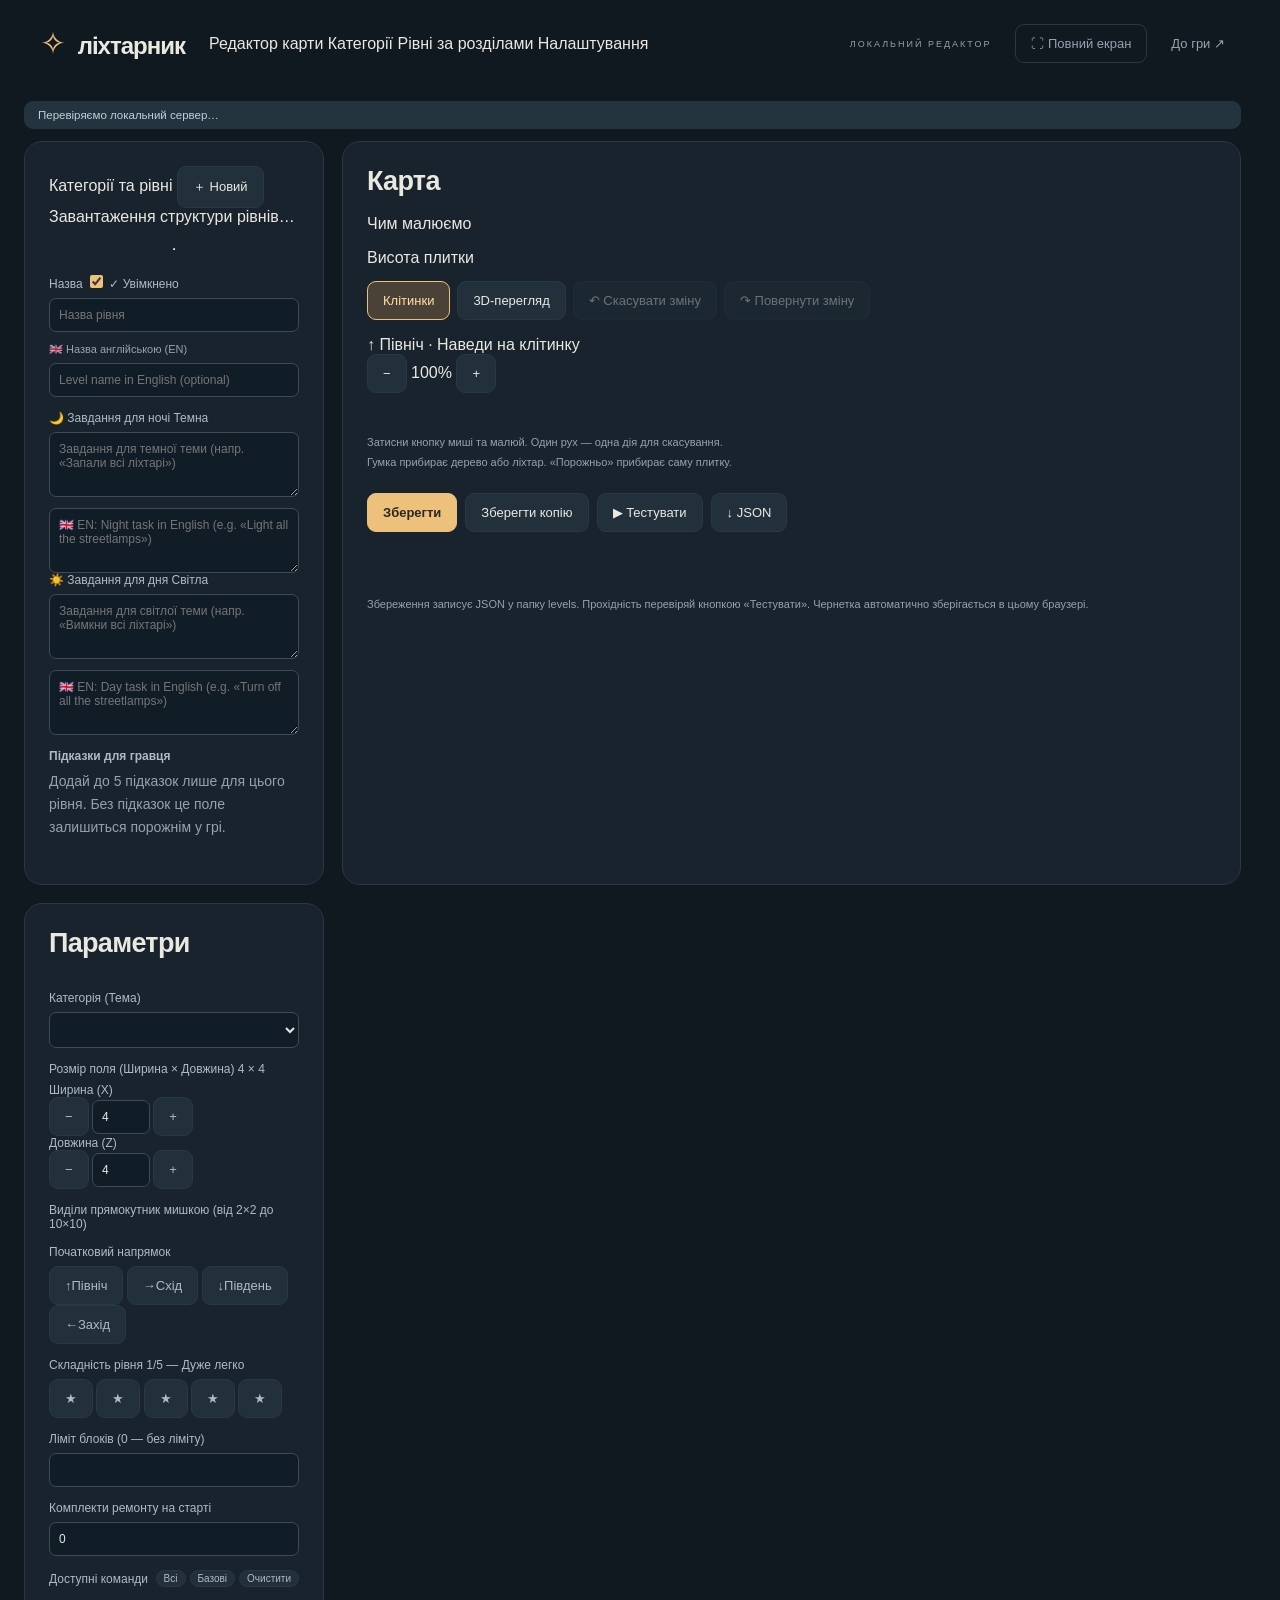
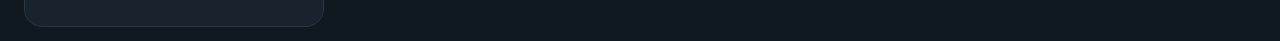
==== commit e9dc74ff: "feat: anonymous wins and daily visits in the tutor's sheet Without signing in, the first win on each" ====
--- a/admin/index.html
+++ b/admin/index.html
@@ -2,13 +2,14 @@
 <html lang="uk">
 <head>
   <meta charset="utf-8">
+  <meta name="robots" content="noindex, nofollow">
   <meta name="viewport" content="width=device-width,initial-scale=1">
   <title>Редактор — Ліхтарник</title>
-  <link rel="stylesheet" href="../style.css?v0.5">
-  <link rel="stylesheet" href="editor.css?v0.5">
-  <link rel="stylesheet" href="hints.css?v0.5">
-  <link rel="stylesheet" href="auth.css?v0.5">
-  <script src="auth.js?v0.5"></script>
+  <link rel="stylesheet" href="../style.css?v0.9">
+  <link rel="stylesheet" href="editor.css?v0.9">
+  <link rel="stylesheet" href="hints.css?v0.9">
+  <link rel="stylesheet" href="auth.css?v0.9">
+  <script src="auth.js?v0.9"></script>
 </head>
 <body>
   <header>
@@ -261,6 +262,6 @@
       </section>
     </div>
   </main>
-  <script type="module" src="admin.js?v0.5"></script>
+  <script type="module" src="admin.js?v0.9"></script>
 </body>
 </html>
--- a/style.css
+++ b/style.css
@@ -1,4 +1,4 @@
-:root{font-family:Inter,"Segoe UI",Arial,sans-serif;color:#e9e9df;background:#101820;font-synthesis:none;color-scheme:dark;--muted:#93a3ae;--gold:#edc17c;--line:#2a3843;--panel:#18232d}html{scrollbar-gutter:stable}*{box-sizing:border-box}body{margin:0;min-height:100vh;display:flex;flex-direction:column}button,input,select,textarea{font:inherit}button,a,input,select,textarea{touch-action:manipulation}button{cursor:pointer}a{color:inherit;text-decoration:none}button{color:inherit;border:1px solid var(--line);background:#21303a;padding:11px 15px;border-radius:9px;font-size:13px}button:hover{background:#30414b}button:disabled{opacity:.4;cursor:default}button:focus-visible,a:focus-visible,input:focus-visible,select:focus-visible,textarea:focus-visible{outline:2px solid var(--gold);outline-offset:3px}header{width:100%;max-width:1440px;margin:0 auto;padding:24px 40px;display:flex;align-items:center;gap:24px;box-sizing:border-box}.brand{font-size:24px;font-weight:700;letter-spacing:-1px}.brand-icon{color:var(--gold);font-size:31px;margin-right:7px}.header-note{font-size:9px;letter-spacing:2px;color:var(--muted);margin-left:auto}.quiet{background:transparent;color:var(--muted)}main{flex:1;width:100%;max-width:1360px;margin:14px auto;padding:0 24px;box-sizing:border-box}footer{margin-top:auto;color:#687d8b;text-align:center;font-size:11px;padding:28px}h1,h2,h3,p{margin-top:0}h1{font-size:52px;line-height:1.08;letter-spacing:-2px;font-weight:650}h2{font-size:27px;letter-spacing:-.7px}h3{font-size:18px}p{line-height:1.65;color:var(--muted);font-size:14px}.eyebrow{font-size:10px;letter-spacing:2.5px;color:var(--gold);font-weight:650}.hero{display:grid;grid-template-columns:1fr 1fr;min-height:340px;align-items:center;border:1px solid var(--line);border-radius:20px;overflow:hidden;background:radial-gradient(ellipse at 80% 50%,#26343a,#15212b 65%);margin-bottom:36px}.hero-copy{padding:42px}.hero h1{margin:19px 0}.hero p{max-width:390px;margin:0}.hero-art{height:340px;position:relative}.section-top{display:flex;align-items:center;justify-content:space-between;gap:16px;margin:24px 0 18px}.section-top h2{margin:0}.section-top span{font-size:12px;color:var(--muted)}.level-grid{display:grid;grid-template-columns:repeat(3,1fr);gap:18px}.level-card{background:var(--panel);border:1px solid var(--line);border-radius:15px;overflow:hidden;transition:transform .2s,border-color .2s}.level-card:hover{transform:translateY(-3px);border-color:#a88d63}.card-art{height:145px;display:flex;align-items:center;justify-content:center;background:radial-gradient(ellipse,#31413e,#1b2931);position:relative}.mini-map{display:grid;gap:4px;transform:rotateX(48deg) rotateZ(-38deg);width:105px;height:105px}.mini-cell{background:#51656b;border-radius:2px;border-bottom:3px solid #30434b}.mini-cell.lamp{background:#e6bc72;box-shadow:0 0 15px #e6bc7266}.mini-cell.tree{background:#264d41}.mini-cell.hole{opacity:0}.badge{position:absolute;top:14px;left:16px;font-size:10px;color:#d4bd91;letter-spacing:1px}.completed{position:absolute;right:14px;top:14px;font-size:10px;color:#a3d2ac}.card-body{padding:22px}.card-body h3{margin-bottom:8px}.card-body p{font-size:12px;min-height:40px}.card-bottom{display:flex;justify-content:space-between;align-items:center;color:var(--gold);font-size:12px}.card-bottom span:first-child{color:var(--muted);font-size:10px}.game-top{display:flex;justify-content:space-between;align-items:center;margin:8px 0 20px;gap:12px}.back{color:var(--muted);font-size:13px}.game-layout{display:grid;grid-template-columns:minmax(0,1fr) 350px;gap:18px}.world{border:1px solid var(--line);border-radius:18px;overflow:hidden;background:#14212b;min-width:0;display:flex;flex-direction:column}.world-heading{padding:27px 30px 0}.world-heading h2{margin:10px 0}.world-heading p{margin-bottom:0}.scene{min-height:440px;position:relative;flex:1}.scene canvas,.hero-art canvas{display:block;width:100%;height:100%;position:absolute;inset:0}.world-bottom{display:flex;align-items:center;justify-content:space-between;gap:12px;padding:18px 27px;font-size:12px;color:var(--muted)}.lamp-count{color:var(--gold)}aside,.panel{border:1px solid var(--line);border-radius:18px;background:var(--panel);padding:24px}.section-label{display:flex;justify-content:space-between;align-items:center;font-size:14px;font-weight:600}.help{font-size:11px;margin:8px 0 15px}.palette{display:grid;grid-template-columns:1fr 1fr;gap:7px;margin-bottom:25px}.command{display:flex;align-items:center;gap:8px;padding:10px 9px;text-align:left;background:#23343e;font-size:11px}.command .icon{font-size:20px;color:var(--gold);width:20px;text-align:center}.count{font-size:11px;font-weight:400;color:var(--muted)}.program{min-height:170px;max-height:400px;overflow:auto;border:1px dashed #46535a;border-radius:10px;padding:9px;background:#121d26;margin-top:12px}.program:empty:before,.loop-body:empty:before{content:'Перетягни команду сюди';display:block;text-align:center;font-size:11px;color:#788e9d;padding:35px 4px}.block{border:1px solid #38505a;border-radius:7px;background:#243640;margin:5px 0;padding:7px;font-size:12px}.block-head{display:flex;align-items:center;gap:8px;cursor:grab}.block-head>span:first-child{color:var(--gold);font-size:18px}.block-head .block-remove{margin-left:auto;background:transparent;border:0;padding:0 4px;font-size:18px;color:#9aaeb8}.block select{width:51px;padding:3px}.block.active{border-color:var(--gold);box-shadow:0 0 0 1px var(--gold)}.loop{background:#2f3040;border-color:#57516a}.loop-body{min-height:65px;margin:8px 0 0 10px;padding:4px 6px;border-left:2px solid #9480b2}.loop-body.selected{background:#414151;outline:1px dashed #9480b2}.loop-hint{font-size:10px;color:#b5a7ca;display:block;padding-top:7px;cursor:pointer}.controls{display:flex;gap:8px;margin-top:18px}.primary{background:var(--gold);border-color:var(--gold);color:#292821;font-weight:650}.primary:hover{background:#f6d69d}#run{flex:1}.status{padding:12px 0 0;font-size:12px;min-height:55px;margin:0}.status.error{color:#efa29a}.status.success{color:#b1d9a0}.win{padding:18px;border:1px solid #6e8b5b;border-radius:10px;background:#26372f;margin-top:15px}.win p{color:#c4dab7;margin:0 0 12px}.rules{margin-top:16px;color:var(--muted);font-size:11px;line-height:1.8}.rules summary{cursor:pointer;color:#c6d2d8}.loading{padding:60px;text-align:center}.admin-layout{display:grid;grid-template-columns:300px 1fr;gap:18px}.admin-title{margin-bottom:24px}.admin-title h1{font-size:32px;margin-bottom:8px}.admin-fields{display:flex;flex-direction:column;gap:14px}.field{display:flex;flex-direction:column;gap:7px;font-size:12px;color:#aebbc4}input,select,textarea{background:#111d26;border:1px solid #3a4c58;border-radius:7px;padding:9px;color:#e4e8e7;min-width:0}textarea{resize:vertical;min-height:65px}.two-fields{display:grid;grid-template-columns:1fr 1fr;gap:10px}.check-list{display:grid;gap:9px;margin-top:8px}.check-list label{font-size:12px;color:#c1ccd2;display:flex;align-items:center;gap:8px}input[type=checkbox]{accent-color:#edc17c}.toolbar{display:flex;gap:7px;flex-wrap:wrap;margin-bottom:16px}.toolbar button.selected{border-color:var(--gold);background:#4a4236;color:#ffe1a7}.edit-grid{display:grid;gap:5px;max-width:580px;margin:20px auto;user-select:none;touch-action:none}.edit-cell{padding:0;aspect-ratio:1;min-width:0;border-radius:6px;border:1px solid #566b78;background:#304754;display:flex;flex-direction:column;align-items:center;justify-content:center;gap:2px;font-size:clamp(10px,2vw,18px)}.edit-cell small{font-size:10px;color:#a5b8c3}.edit-cell.hole{background:#101922;border:1px dashed #34424c;color:#52636e}.editor-main{min-width:0}.editor-main .scene{height:490px;min-height:300px}.admin-actions{display:flex;gap:8px;flex-wrap:wrap;margin-top:20px}.notice{font-size:12px;padding:12px 16px;background:#24343f;border-radius:9px;color:#bed0dc;margin-bottom:20px}.dirty{color:var(--gold);font-size:11px}.editor-legend{font-size:11px;line-height:1.8;color:var(--muted)}[hidden]{display:none!important}@media(min-width:1500px){.scene{min-height:540px}}@media(max-width:1000px){.game-layout{grid-template-columns:minmax(0,1fr) 310px}.hero h1{font-size:42px}.level-grid{grid-template-columns:repeat(2,1fr)}.header-note{display:none}}@media(max-width:740px){header{padding:20px;gap:10px}.brand{font-size:20px}main{padding:0 14px}.hero{grid-template-columns:1fr}.hero-copy{padding:28px}.hero h1{font-size:38px}.hero-art{height:240px}.game-layout,.admin-layout{grid-template-columns:1fr}.scene{min-height:340px}.world-heading{padding:22px 22px 0}.level-grid{grid-template-columns:1fr 1fr;gap:10px}.card-body{padding:15px}.card-art{height:125px}.card-body h3{font-size:16px}.card-body p{min-height:65px}.admin-layout>.panel{order:0}.program{max-height:none}.game-top{flex-wrap:wrap}.editor-main .scene{height:340px}.header-note{display:none}}@media(prefers-reduced-motion:reduce){*{scroll-behavior:auto!important;transition:none!important}}
+:root{font-family:Inter,"Segoe UI",Arial,sans-serif;color:#e9e9df;background:#101820;font-synthesis:none;color-scheme:dark;--muted:#93a3ae;--gold:#edc17c;--line:#2a3843;--panel:#18232d}html{scrollbar-gutter:stable}*{box-sizing:border-box}body{margin:0;min-height:100vh;display:flex;flex-direction:column}button,input,select,textarea{font:inherit}button,a,input,select,textarea{touch-action:manipulation}button{cursor:pointer}a{color:inherit;text-decoration:none}button{color:inherit;border:1px solid var(--line);background:#21303a;padding:11px 15px;border-radius:9px;font-size:13px}button:hover{background:#30414b}button:disabled{opacity:.4;cursor:default}button:focus-visible,a:focus-visible,input:focus-visible,select:focus-visible,textarea:focus-visible{outline:2px solid var(--gold);outline-offset:3px}header{width:100%;max-width:1440px;margin:0 auto;padding:24px 40px;display:flex;align-items:center;gap:24px;box-sizing:border-box}.brand{font-size:24px;font-weight:700;letter-spacing:-1px}.brand-icon{color:var(--gold);font-size:31px;margin-right:7px}.header-note{font-size:9px;letter-spacing:2px;color:var(--muted);margin-left:auto}.quiet{background:transparent;color:var(--muted)}main{flex:1;width:100%;max-width:1360px;margin:14px auto;padding:0 24px;box-sizing:border-box}footer{margin-top:auto;color:#7d91a0;text-align:center;font-size:11px;padding:28px}h1,h2,h3,p{margin-top:0}h1{font-size:52px;line-height:1.08;letter-spacing:-2px;font-weight:650}h2{font-size:27px;letter-spacing:-.7px}h3{font-size:18px}p{line-height:1.65;color:var(--muted);font-size:14px}.eyebrow{font-size:10px;letter-spacing:2.5px;color:var(--gold);font-weight:650}.hero{display:grid;grid-template-columns:1fr 1fr;min-height:340px;align-items:center;border:1px solid var(--line);border-radius:20px;overflow:hidden;background:radial-gradient(ellipse at 80% 50%,#26343a,#15212b 65%);margin-bottom:36px}.hero-copy{padding:42px}.hero h1{margin:19px 0}.hero p{max-width:390px;margin:0}.hero-art{height:340px;position:relative}.section-top{display:flex;align-items:center;justify-content:space-between;gap:16px;margin:24px 0 18px}.section-top h2{margin:0}.section-top span{font-size:12px;color:var(--muted)}.level-grid{display:grid;grid-template-columns:repeat(3,1fr);gap:18px}.level-card{background:var(--panel);border:1px solid var(--line);border-radius:15px;overflow:hidden;transition:transform .2s,border-color .2s}.level-card:hover{transform:translateY(-3px);border-color:#a88d63}.card-art{height:145px;display:flex;align-items:center;justify-content:center;background:radial-gradient(ellipse,#31413e,#1b2931);position:relative}.mini-map{display:grid;gap:4px;transform:rotateX(48deg) rotateZ(-38deg);width:105px;height:105px}.mini-cell{background:#51656b;border-radius:2px;border-bottom:3px solid #30434b}.mini-cell.lamp{background:#e6bc72;box-shadow:0 0 15px #e6bc7266}.mini-cell.tree{background:#264d41}.mini-cell.hole{opacity:0}.badge{position:absolute;top:14px;left:16px;font-size:10px;color:#d4bd91;letter-spacing:1px}.completed{position:absolute;right:14px;top:14px;font-size:10px;color:#a3d2ac}.card-body{padding:22px}.card-body h3{margin-bottom:8px}.card-body p{font-size:12px;min-height:40px}.card-bottom{display:flex;justify-content:space-between;align-items:center;color:var(--gold);font-size:12px}.card-bottom span:first-child{color:var(--muted);font-size:10px}.game-top{display:flex;justify-content:space-between;align-items:center;margin:8px 0 20px;gap:12px}.back{color:var(--muted);font-size:13px}.game-layout{display:grid;grid-template-columns:minmax(0,1fr) 350px;gap:18px}.world{border:1px solid var(--line);border-radius:18px;overflow:hidden;background:#14212b;min-width:0;display:flex;flex-direction:column}.world-heading{padding:27px 30px 0}.world-heading h2{margin:10px 0}.world-heading p{margin-bottom:0}.scene{min-height:440px;position:relative;flex:1}.scene canvas,.hero-art canvas{display:block;width:100%;height:100%;position:absolute;inset:0}.world-bottom{display:flex;align-items:center;justify-content:space-between;gap:12px;padding:18px 27px;font-size:12px;color:var(--muted)}.lamp-count{color:var(--gold)}aside,.panel{border:1px solid var(--line);border-radius:18px;background:var(--panel);padding:24px}.section-label{display:flex;justify-content:space-between;align-items:center;font-size:14px;font-weight:600}.help{font-size:11px;margin:8px 0 15px}.palette{display:grid;grid-template-columns:1fr 1fr;gap:7px;margin-bottom:25px}.command{display:flex;align-items:center;gap:8px;padding:10px 9px;text-align:left;background:#23343e;font-size:11px}.command .icon{font-size:20px;color:var(--gold);width:20px;text-align:center}.count{font-size:11px;font-weight:400;color:var(--muted)}.program{min-height:170px;max-height:400px;overflow:auto;border:1px dashed #46535a;border-radius:10px;padding:9px;background:#121d26;margin-top:12px}.program:empty:before,.loop-body:empty:before{content:'Перетягни команду сюди';display:block;text-align:center;font-size:11px;color:#788e9d;padding:35px 4px}.block{border:1px solid #38505a;border-radius:7px;background:#243640;margin:5px 0;padding:7px;font-size:12px}.block-head{display:flex;align-items:center;gap:8px;cursor:grab}.block-head>span:first-child{color:var(--gold);font-size:18px}.block-head .block-remove{margin-left:auto;background:transparent;border:0;padding:0 4px;font-size:18px;color:#9aaeb8}.block select{width:51px;padding:3px}.block.active{border-color:var(--gold);box-shadow:0 0 0 1px var(--gold)}.loop{background:#2f3040;border-color:#57516a}.loop-body{min-height:65px;margin:8px 0 0 10px;padding:4px 6px;border-left:2px solid #9480b2}.loop-body.selected{background:#414151;outline:1px dashed #9480b2}.loop-hint{font-size:10px;color:#b5a7ca;display:block;padding-top:7px;cursor:pointer}.controls{display:flex;gap:8px;margin-top:18px}.primary{background:var(--gold);border-color:var(--gold);color:#292821;font-weight:650}.primary:hover{background:#f6d69d}#run{flex:1}.status{padding:12px 0 0;font-size:12px;min-height:55px;margin:0}.status.error{color:#efa29a}.status.success{color:#b1d9a0}.win{padding:18px;border:1px solid #6e8b5b;border-radius:10px;background:#26372f;margin-top:15px}.win p{color:#c4dab7;margin:0 0 12px}.rules{margin-top:16px;color:var(--muted);font-size:11px;line-height:1.8}.rules summary{cursor:pointer;color:#c6d2d8}.loading{padding:60px;text-align:center}.admin-layout{display:grid;grid-template-columns:300px 1fr;gap:18px}.admin-title{margin-bottom:24px}.admin-title h1{font-size:32px;margin-bottom:8px}.admin-fields{display:flex;flex-direction:column;gap:14px}.field{display:flex;flex-direction:column;gap:7px;font-size:12px;color:#aebbc4}input,select,textarea{background:#111d26;border:1px solid #3a4c58;border-radius:7px;padding:9px;color:#e4e8e7;min-width:0}textarea{resize:vertical;min-height:65px}.two-fields{display:grid;grid-template-columns:1fr 1fr;gap:10px}.check-list{display:grid;gap:9px;margin-top:8px}.check-list label{font-size:12px;color:#c1ccd2;display:flex;align-items:center;gap:8px}input[type=checkbox]{accent-color:#edc17c}.toolbar{display:flex;gap:7px;flex-wrap:wrap;margin-bottom:16px}.toolbar button.selected{border-color:var(--gold);background:#4a4236;color:#ffe1a7}.edit-grid{display:grid;gap:5px;max-width:580px;margin:20px auto;user-select:none;touch-action:none}.edit-cell{padding:0;aspect-ratio:1;min-width:0;border-radius:6px;border:1px solid #566b78;background:#304754;display:flex;flex-direction:column;align-items:center;justify-content:center;gap:2px;font-size:clamp(10px,2vw,18px)}.edit-cell small{font-size:10px;color:#a5b8c3}.edit-cell.hole{background:#101922;border:1px dashed #34424c;color:#52636e}.editor-main{min-width:0}.editor-main .scene{height:490px;min-height:300px}.admin-actions{display:flex;gap:8px;flex-wrap:wrap;margin-top:20px}.notice{font-size:12px;padding:12px 16px;background:#24343f;border-radius:9px;color:#bed0dc;margin-bottom:20px}.dirty{color:var(--gold);font-size:11px}.editor-legend{font-size:11px;line-height:1.8;color:var(--muted)}[hidden]{display:none!important}@media(min-width:1500px){.scene{min-height:540px}}@media(max-width:1000px){.game-layout{grid-template-columns:minmax(0,1fr) 310px}.hero h1{font-size:42px}.level-grid{grid-template-columns:repeat(2,1fr)}.header-note{display:none}}@media(max-width:740px){header{padding:20px;gap:10px}.brand{font-size:20px}main{padding:0 14px}.hero{grid-template-columns:1fr}.hero-copy{padding:28px}.hero h1{font-size:38px}.hero-art{height:240px}.game-layout,.admin-layout{grid-template-columns:1fr}.scene{min-height:340px}.world-heading{padding:22px 22px 0}.level-grid{grid-template-columns:1fr 1fr;gap:10px}.card-body{padding:15px}.card-art{height:125px}.card-body h3{font-size:16px}.card-body p{min-height:65px}.admin-layout>.panel{order:0}.program{max-height:none}.game-top{flex-wrap:wrap}.editor-main .scene{height:340px}.header-note{display:none}}@media(prefers-reduced-motion:reduce){*{scroll-behavior:auto!important;transition:none!important}}
 
 /* Game: scene above a horizontal command workbench. */
 .game-layout{grid-template-columns:minmax(0,1fr);gap:16px}.game-layout .world-heading{padding:20px 26px 0}.game-layout .world-heading h2{margin:7px 0}.game-layout .scene{min-height:280px;height:clamp(280px,38vh,430px);flex:none}.game-layout .world-bottom{padding:12px 26px}.program-panel{min-width:0;padding:22px 26px}.program-panel .palette{display:flex;gap:9px;overflow-x:auto;padding:3px 2px 12px;margin:0 0 15px}.program-panel .command{flex:0 0 auto;padding:12px 15px;gap:10px;min-height:48px;cursor:grab;font-size:12px;border-color:#3b505c;border-bottom-width:3px}.program-panel .command:active{cursor:grabbing}.command-grip{color:#718996;font-size:17px;margin-left:8px}.program-panel .program{display:flex;flex-wrap:wrap;align-content:flex-start;align-items:flex-start;gap:10px;padding:16px;min-height:125px;max-height:none;overflow:visible;border:1px dashed #4b6371;background:linear-gradient(135deg,#111e28,#16242d);transition:border-color .15s,background .15s}.program-panel .program:empty:before{content:'＋ Перетягни сюди першу команду';width:100%;padding:31px 5px;color:#819bab;font-size:12px}.program-panel .block{flex:0 0 auto;margin:0;min-width:145px;max-width:100%;padding:11px;border-radius:9px;box-shadow:0 3px 0 #0d1921;border-color:#415d6a}.program-panel .block-head{gap:10px;min-height:25px;white-space:nowrap}.block-number{font-size:9px;color:#829aa6;margin-left:6px}.program-panel .block-head .block-remove{margin-left:auto;width:20px}.program-panel .loop{min-width:100%;width:fit-content;max-width:none;flex:0 1 auto;padding:12px;background:#292d3d;border-color:#655d82}.program-panel .loop>.block-head{gap:9px}.program-panel .loop>.block-head select{margin-left:auto}.program-panel .loop-body{display:flex;flex-wrap:wrap;align-items:flex-start;align-content:flex-start;gap:8px;margin:10px 0 0;padding:12px;min-height:84px;min-width:calc(100% - 10px);width:fit-content;max-width:none;border:1px dashed #70628c;border-radius:8px;background:#171f2d}.program-panel .loop-body:empty:before{width:100%;padding:19px 10px;content:'＋ Команди всередині циклу';color:#aaa0bd}.program-panel .loop-body .block{min-width:130px;font-size:11px;padding:8px}.program-panel .loop-hint{padding:8px 0 0;font-size:10px;border:0}.program-panel .controls{justify-content:flex-end;margin-top:12px}.program-panel #run{flex:0 1 180px}.program-panel .status{min-height:36px}.program-panel .rules{margin-top:8px}.drag-source{opacity:.35!important}.program.receiving{border-color:#cba46a;background:#1e2c31}.program.receiving::after,.program.receiving:not(:empty)::after{display:none!important}.program-panel .drop-target{border-color:#f0c77e;box-shadow:inset 0 0 0 1px #edc17c33}.insertion-preview{display:flex;flex:0 0 auto;align-items:center;gap:10px;min-width:165px;max-width:100%;min-height:42px;height:42px;padding:9px 13px;background:#edc17c18;border:2px dashed #edc17c;border-radius:9px;color:#f4d49f;pointer-events:none;box-shadow:0 0 18px #edc17c0c;font-size:12px;box-sizing:border-box}.insertion-preview small{display:block;font-size:9px;color:#bfa77f;margin-top:3px}.preview-icon{font-size:22px}.insertion-preview.loop-preview{min-width:250px;min-height:42px;height:42px;border-color:#b4a1d8;background:#b4a1d818;color:#d3c3f0}.program-panel .block.active{border-color:var(--gold);box-shadow:0 0 0 2px #edc17c55,0 3px 0 #0d1921}@media(max-width:740px){.program-panel{padding:17px}.program-panel .palette{margin-bottom:12px}.program-panel .command{padding:10px;font-size:11px}.program-panel .program{padding:11px;gap:8px}.program-panel .block{min-width:125px;font-size:11px;padding:8px}.program-panel .block-head{gap:6px}.program-panel .loop{min-width:0;width:100%}.program-panel .loop-body{min-width:0;width:100%;padding:8px}.game-layout .scene{min-height:260px;height:300px}.game-layout .world-bottom{font-size:10px;gap:8px}.program-panel .insertion-preview{min-width:135px}.program-panel .loop-body .block{min-width:0}.program-panel .controls{justify-content:stretch}.program-panel #run{flex:1}}
@@ -20,7 +20,7 @@
 }
 
 [data-theme="light"] footer {
-  color: #7b8e9d;
+  color: #5c6f7e;
   background: transparent;
 }
 footer {
@@ -40,6 +40,21 @@
 }
 [data-theme="light"] .footer-developer {
   color: #4a6374;
+}
+.footer-version {
+  font-size: 10px;
+  letter-spacing: 0.6px;
+  font-variant-numeric: tabular-nums;
+}
+.footer-developer a,
+.footer-quote a {
+  color: var(--gold);
+  text-decoration: underline;
+  text-underline-offset: 2px;
+}
+.footer-developer a:hover,
+.footer-quote a:hover {
+  opacity: 0.85;
 }
 
 [data-theme="light"] button {
@@ -269,6 +284,11 @@
 footer {
   position: relative;
   z-index: 1;
+}
+
+/* Until the game renders, keep the footer below the screen so it does not jump down (layout shift). */
+#app:has(> noscript) {
+  min-height: 100vh;
 }
 
 .level-card,
